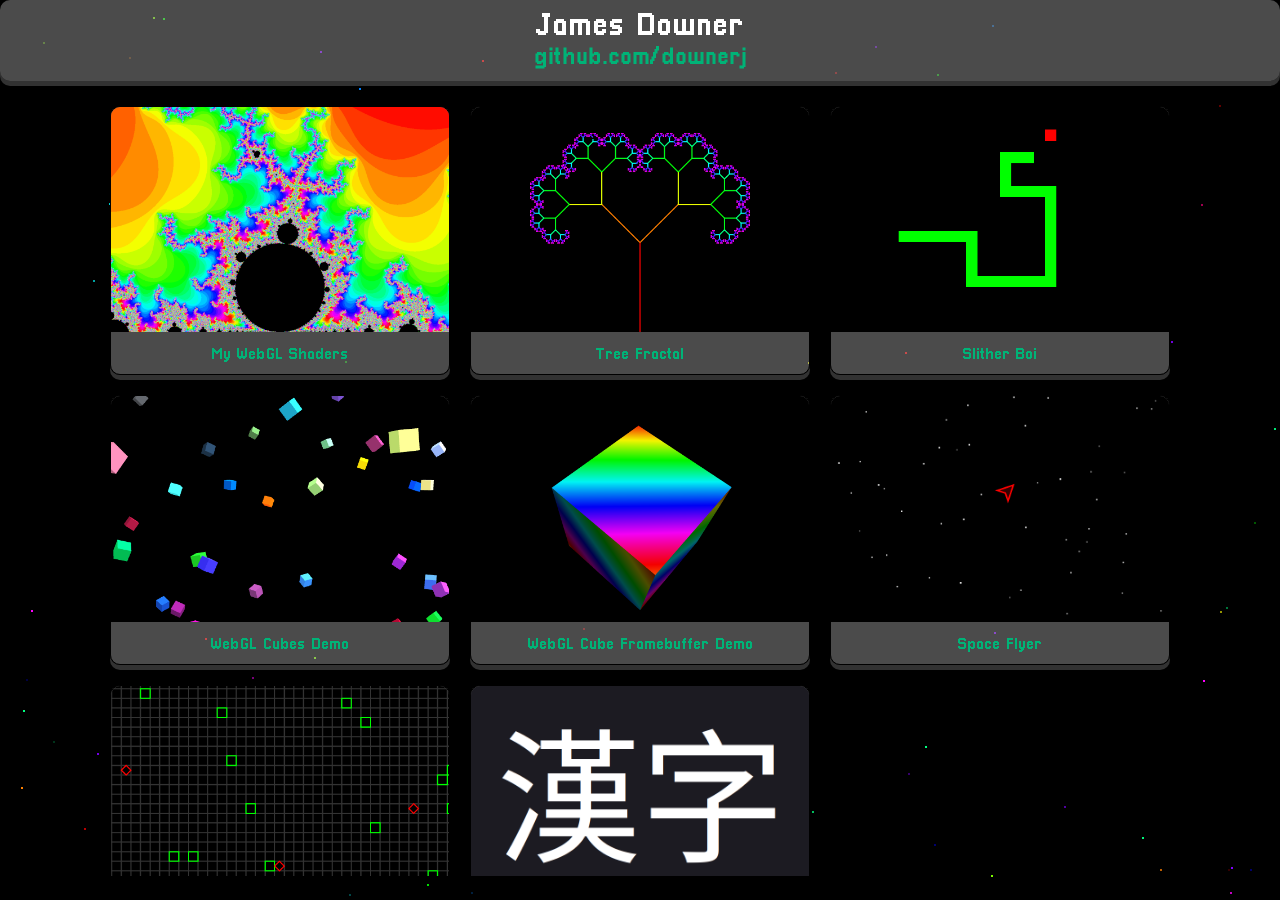
==== index.html @ 6ccbdd6c "Add automata" ====
<!DOCTYPE html>
<html lang="en-US">
  <head>
    <meta charset="utf-8"/>
    <meta name="viewport" content="width=device-width, initial-scale=1.0"/>
    <meta name="theme-color" content="#000000"/>
    <link rel="shortcut icon" href="assets/icons/hyperbolas.png"/>
    <link rel="stylesheet" href="styles.css"/>
    <title>James Downer</title>
    <script src="script.js"></script>
  </head>
  <body>
    <div class="canvas-container">
      <canvas id="cvs"></canvas>
    </div>
    <div class="title-box">
      <h1>James Downer</h1>
      <a href="https://github.com/downerj?tab=repositories" title="James Downer's GitHub">
        <h2>github.com/downerj</h2>
      </a>
    </div>
    <div class="gallery">
      <a href="mandelbrot/" title="My WebGL Shaders">
        <div class="thumbnail">
          <img src="assets/thumbnails/mandelbrot.png" alt="Mandelbrot" width="600" height="400"/>
          <div class="caption">My WebGL Shaders</div>
        </div>
      </a>
      <a href="treefractal/" title="Tree Fractal">
        <div class="thumbnail">
          <img src="assets/thumbnails/treefractal.png" alt="Tree Fractal" width="600" height="400"/>
          <div class="caption">Tree Fractal</div>
        </div>
      </a>
      <a href="slither-boi/" title="Slither Boi">
        <div class="thumbnail">
          <img src="assets/thumbnails/slither-boi.png" alt="Slither Boi" width="600" height="400"/>
          <div class="caption">Slither Boi</div>
        </div>
      </a>
      <a href="multicubes/" title="WebGL Cubes Demo">
        <div class="thumbnail">
          <img src="assets/thumbnails/multicubes.png" alt="WebGL Cubes Demo" width="600" height="400"/>
          <div class="caption">WebGL Cubes Demo</div>
        </div>
      </a>
      <a href="rainbowcube/" title="WebGL Cube Framebuffer Demo">
        <div class="thumbnail">
          <img src="assets/thumbnails/rainbowcube.png" alt="WebGL Cube Framebuffer Demo" width="600" height="400"/>
          <div class="caption">WebGL Cube Framebuffer Demo</div>
        </div>
      </a>
      <a href="space-flyer/" title="Space Flyer">
        <div class="thumbnail">
          <img src="assets/thumbnails/space-flyer.png" alt="Space Flyer" width="600" height="400"/>
          <div class="caption">Space Flyer</div>
        </div>
      </a>
      <a href="automata/" title="Cellular Automata">
        <div class="thumbnail">
          <img src="assets/thumbnails/automata.png" alt="Cellular Automata" width="600" height="400"/>
          <div class="caption">Cellular Automata</div>
        </div>
      </a>
      <a href="kanji/" title="Ky&omacr;iku Kanji">
        <div class="thumbnail">
          <img src="assets/thumbnails/kanji.png" alt="Ky&omacr;iku Kanji" width="600" height="400"/>
          <div class="caption">Ky&omacr;iku Kanji</div>
        </div>
      </a>
    </div>
  </body>
</html>
---- styles.css ----
* {
  box-sizing: border-box;
}

@font-face {
  font-family: 'Pixellari';
  src: url('assets/fonts/Pixellari.ttf');
}

html {
  height: calc(100% - 10px);
}

body {
  height: 100%;
  margin: 0;
  font-family: Pixellari, Tahoma, Verdana, sans-serif;
}

:root {
  --title-height: 100px;
  --highlight-color: #ccffee;
  --lowlight-color: #00b377;
  --caption-padding: 10px;
  --column-count: 3;
}

.canvas-container {
  position: fixed;
  left: 0;
  top: 0;
  width: 100%;
  height: 100%;
  background-color: black;
  z-index: -1;
}

canvas {
  z-index: -1;
}

.title-box .gallery {
  z-index: 1;
}

.title-box {
  padding: 10px;
  text-align: center;
  width: 100%;
  color: white;
  background-color: rgba(150, 150, 150, 50%);
  border-radius: 10px;
  box-shadow: 0 5px rgba(100, 100, 100, 50%);
}

h1, h2, h3, h4, h5, h6 {
  margin: 0;
  font-weight: normal;
}

a, a:visited {
  text-decoration: none;
  color: var(--lowlight-color);
}

a:hover, a:focus, .thumbnail:focus a, .thumbnail:hover a {
  text-decoration: underline;
  color: var(--highlight-color);
}

.gallery {
  padding: 10px 100px;
  width: 100%;
  height: calc(100% - var(--title-height));
  margin-top: 5px;
  overflow-y: auto;
}

.thumbnail {
  float: left;
  margin: 10px;
  width: calc(100%/var(--column-count) - var(--caption-padding)*2);
  background-color: rgba(150, 150, 150, 50%);
  border-radius: 10px;
  box-shadow: 0 5px rgba(100, 100, 100, 50%);
  overflow: hidden;
  border: 1px solid black;
}

a:hover .thumbnail {
  border-color: var(--highlight-color);
}

.thumbnail img {
  width: 100%;
  height: auto;
}

.caption {
  padding: var(--caption-padding);
  text-align: center;
}

@media (max-width: 834px) {
  :root {
    --column-count: 2;
  }
  
  .gallery {
    padding: 15px 35px;
  }
}

@media (max-width: 480px) {
  :root {
    --column-count: 1;
  }
}
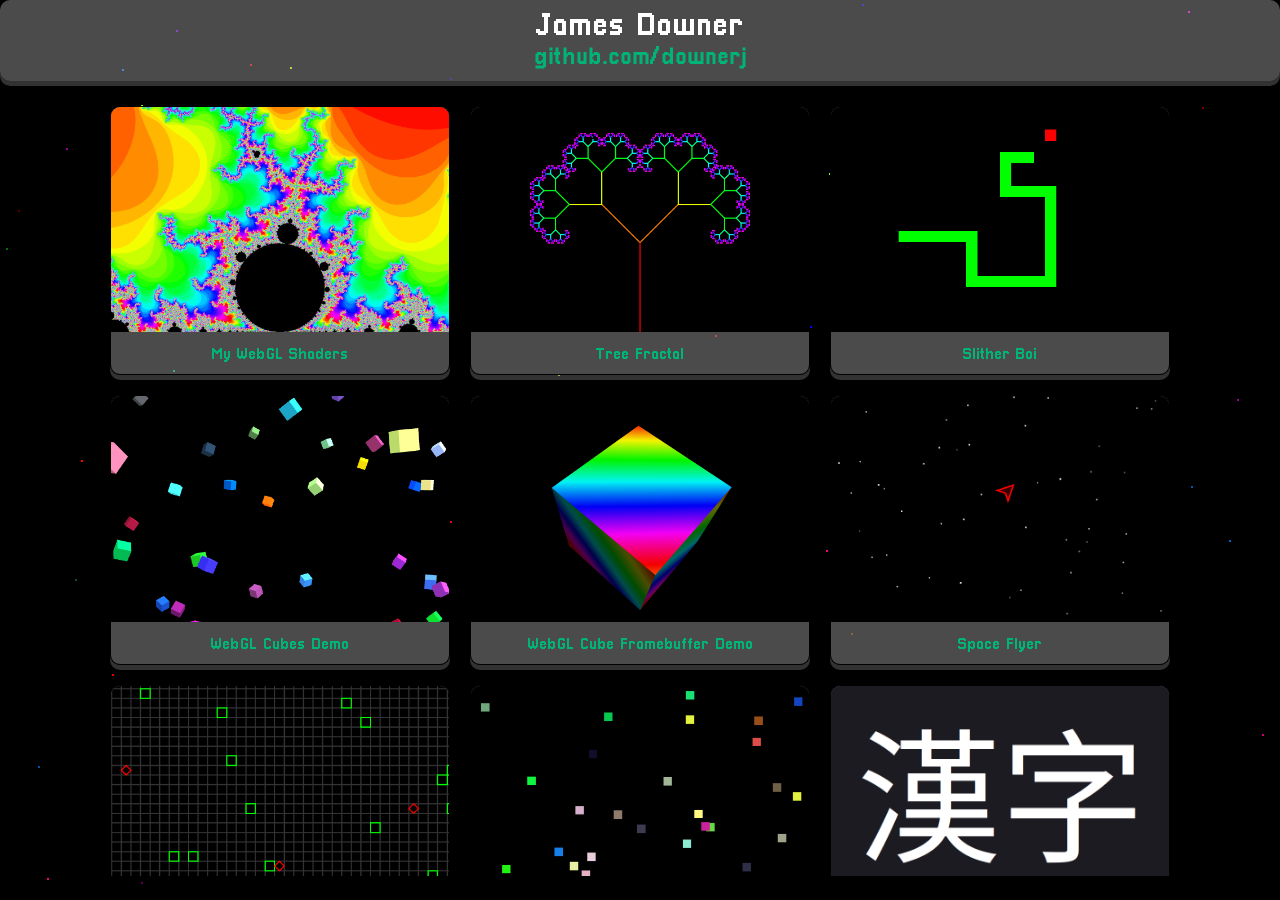
==== commit 734141fb: "Bouncing-squares" ====
--- a/index.html
+++ b/index.html
@@ -62,6 +62,12 @@
           <div class="caption">Cellular Automata</div>
         </div>
       </a>
+      <a href="bouncing-squares/" title="Bouncing Squares">
+        <div class="thumbnail">
+          <img src="assets/thumbnails/bouncing-squares.png" alt="Bouncing Squares" width="600" height="400"/>
+          <div class="caption">Bouncing Squares</div>
+        </div>
+      </a>
       <a href="kanji/" title="Ky&omacr;iku Kanji">
         <div class="thumbnail">
           <img src="assets/thumbnails/kanji.png" alt="Ky&omacr;iku Kanji" width="600" height="400"/>
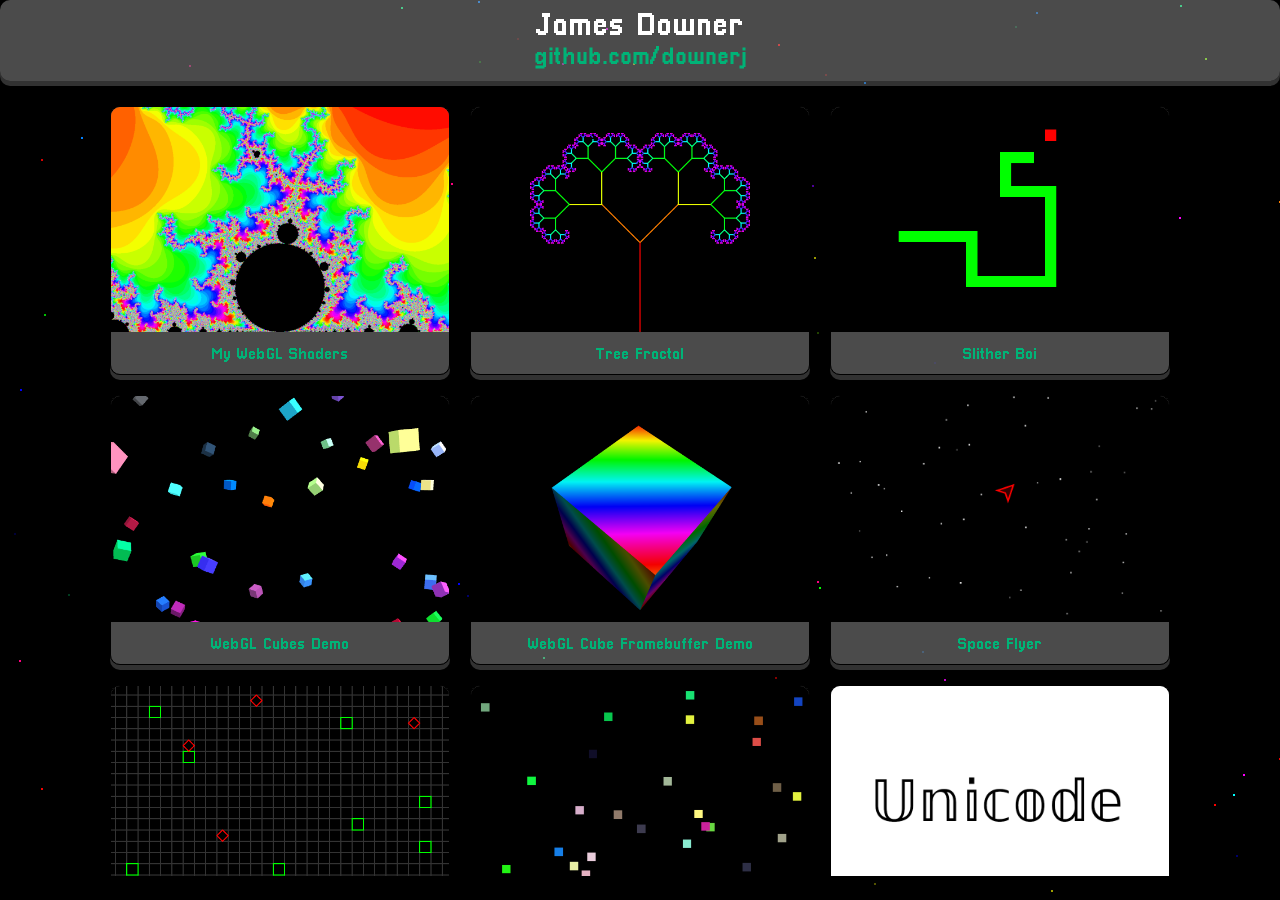
==== commit 4d42b925: "Add text-transformer" ====
--- a/index.html
+++ b/index.html
@@ -68,6 +68,12 @@
           <div class="caption">Bouncing Squares</div>
         </div>
       </a>
+      <a href="text-transformer/" title="Text Transformer">
+        <div class="thumbnail">
+          <img src="assets/thumbnails/text-transformer.png" alt="Text Transformer" width="600" height="400"/>
+          <div class="caption">Text Transformer</div>
+        </div>
+      </a>
       <a href="kanji/" title="Ky&omacr;iku Kanji">
         <div class="thumbnail">
           <img src="assets/thumbnails/kanji.png" alt="Ky&omacr;iku Kanji" width="600" height="400"/>
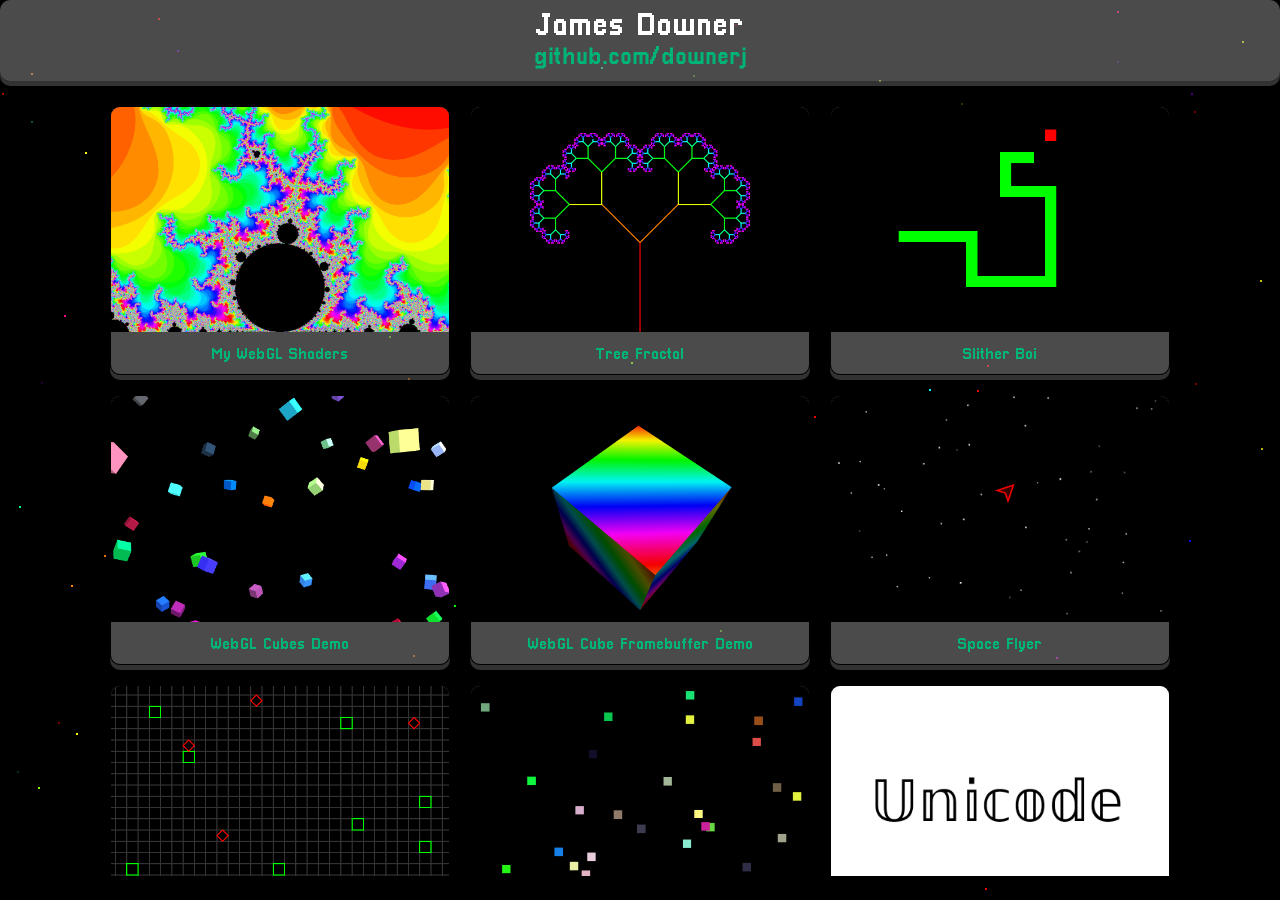
==== commit 0d5aafc9: "Move projects into "demos"" ====
--- a/index.html
+++ b/index.html
@@ -20,61 +20,61 @@
       </a>
     </div>
     <div class="gallery">
-      <a href="mandelbrot/" title="My WebGL Shaders">
+      <a href="demos/mandelbrot/" title="My WebGL Shaders">
         <div class="thumbnail">
           <img src="assets/thumbnails/mandelbrot.png" alt="Mandelbrot" width="600" height="400"/>
           <div class="caption">My WebGL Shaders</div>
         </div>
       </a>
-      <a href="treefractal/" title="Tree Fractal">
+      <a href="demos/treefractal/" title="Tree Fractal">
         <div class="thumbnail">
           <img src="assets/thumbnails/treefractal.png" alt="Tree Fractal" width="600" height="400"/>
           <div class="caption">Tree Fractal</div>
         </div>
       </a>
-      <a href="slither-boi/" title="Slither Boi">
+      <a href="demos/slither-boi/" title="Slither Boi">
         <div class="thumbnail">
           <img src="assets/thumbnails/slither-boi.png" alt="Slither Boi" width="600" height="400"/>
           <div class="caption">Slither Boi</div>
         </div>
       </a>
-      <a href="multicubes/" title="WebGL Cubes Demo">
+      <a href="demos/multicubes/" title="WebGL Cubes Demo">
         <div class="thumbnail">
           <img src="assets/thumbnails/multicubes.png" alt="WebGL Cubes Demo" width="600" height="400"/>
           <div class="caption">WebGL Cubes Demo</div>
         </div>
       </a>
-      <a href="rainbowcube/" title="WebGL Cube Framebuffer Demo">
+      <a href="demos/rainbowcube/" title="WebGL Cube Framebuffer Demo">
         <div class="thumbnail">
           <img src="assets/thumbnails/rainbowcube.png" alt="WebGL Cube Framebuffer Demo" width="600" height="400"/>
           <div class="caption">WebGL Cube Framebuffer Demo</div>
         </div>
       </a>
-      <a href="space-flyer/" title="Space Flyer">
+      <a href="demos/space-flyer/" title="Space Flyer">
         <div class="thumbnail">
           <img src="assets/thumbnails/space-flyer.png" alt="Space Flyer" width="600" height="400"/>
           <div class="caption">Space Flyer</div>
         </div>
       </a>
-      <a href="automata/" title="Cellular Automata">
+      <a href="demos/automata/" title="Cellular Automata">
         <div class="thumbnail">
           <img src="assets/thumbnails/automata.png" alt="Cellular Automata" width="600" height="400"/>
           <div class="caption">Cellular Automata</div>
         </div>
       </a>
-      <a href="bouncing-squares/" title="Bouncing Squares">
+      <a href="demos/bouncing-squares/" title="Bouncing Squares">
         <div class="thumbnail">
           <img src="assets/thumbnails/bouncing-squares.png" alt="Bouncing Squares" width="600" height="400"/>
           <div class="caption">Bouncing Squares</div>
         </div>
       </a>
-      <a href="text-transformer/" title="Text Transformer">
+      <a href="demos/text-transformer/" title="Text Transformer">
         <div class="thumbnail">
           <img src="assets/thumbnails/text-transformer.png" alt="Text Transformer" width="600" height="400"/>
           <div class="caption">Text Transformer</div>
         </div>
       </a>
-      <a href="kanji/" title="Ky&omacr;iku Kanji">
+      <a href="demos/kanji/" title="Ky&omacr;iku Kanji">
         <div class="thumbnail">
           <img src="assets/thumbnails/kanji.png" alt="Ky&omacr;iku Kanji" width="600" height="400"/>
           <div class="caption">Ky&omacr;iku Kanji</div>
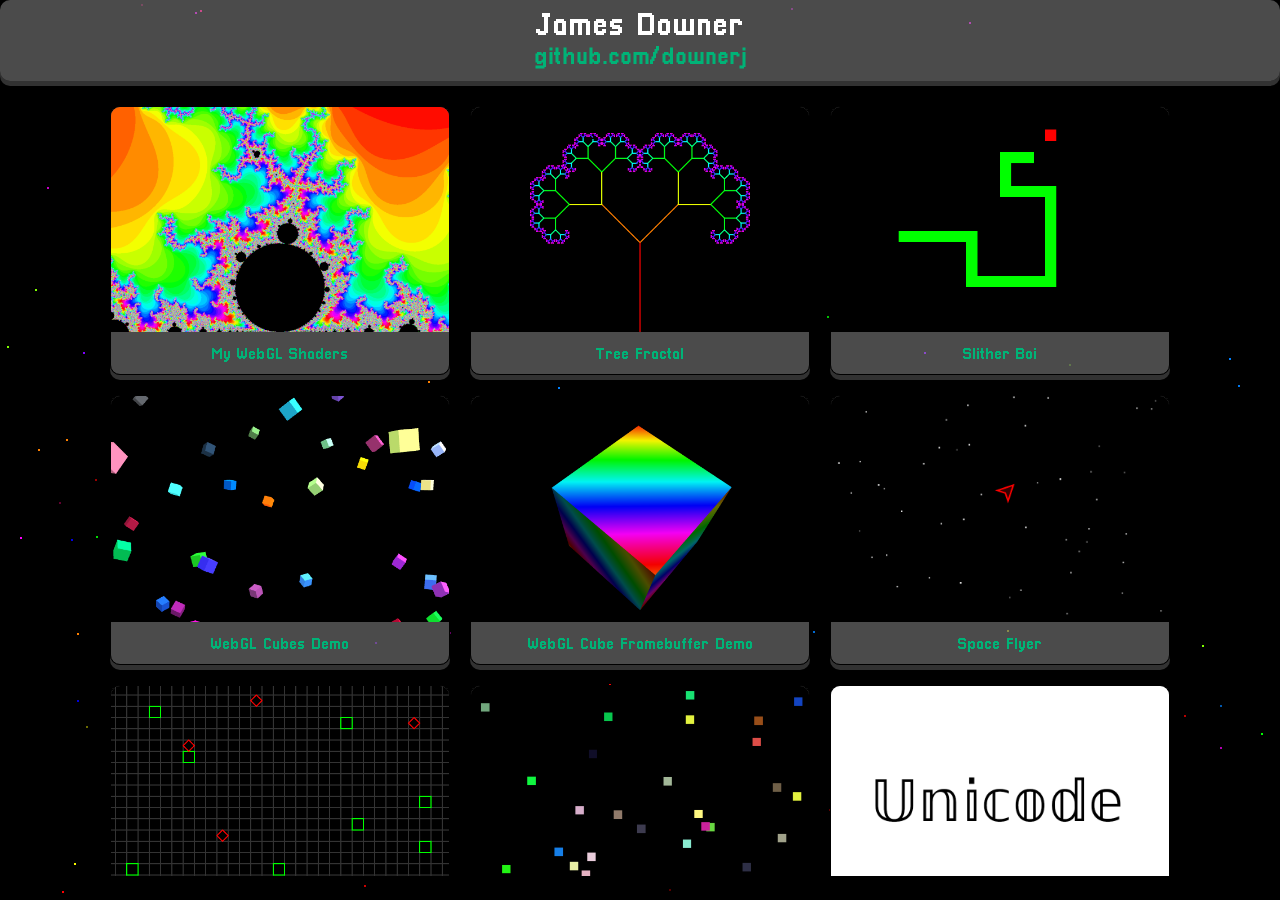
==== commit fcb256ff: "Split JS into modules in src" ====
--- a/index.html
+++ b/index.html
@@ -7,7 +7,9 @@
     <link rel="shortcut icon" href="assets/icons/hyperbolas.png"/>
     <link rel="stylesheet" href="styles.css"/>
     <title>James Downer</title>
-    <script src="script.js"></script>
+    <script src="src/utils.js" type="module"></script>
+    <script src="src/loop.js" type="module"></script>
+    <script src="src/script.js" type="module"></script>
   </head>
   <body>
     <div class="canvas-container">
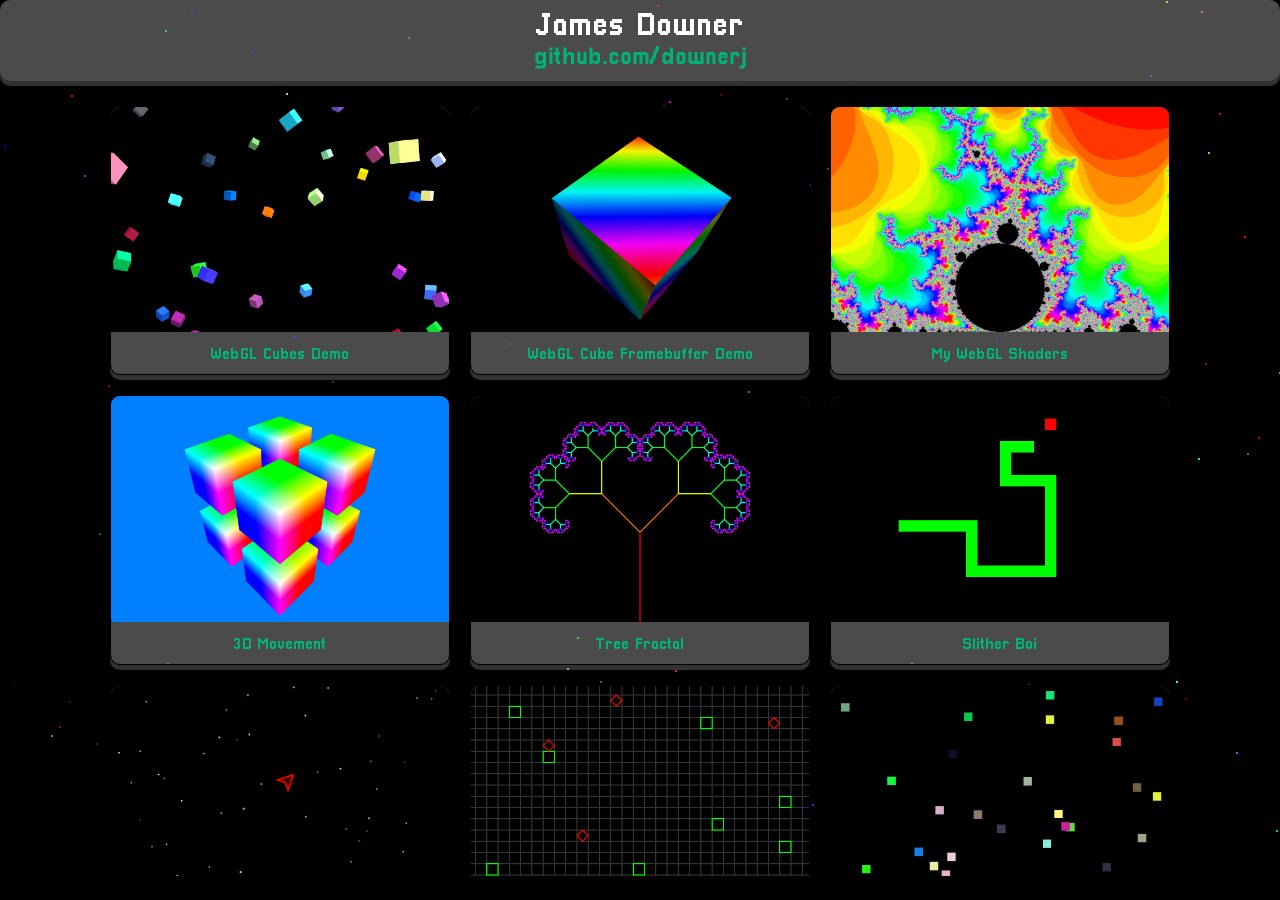
==== commit 6344e12b: "add: 3D movement demo" ====
--- a/index.html
+++ b/index.html
@@ -22,10 +22,28 @@
       </a>
     </div>
     <div class="gallery">
+      <a href="demos/multicubes/" title="WebGL Cubes Demo">
+        <div class="thumbnail">
+          <img src="assets/thumbnails/multicubes.png" alt="WebGL Cubes Demo" width="600" height="400"/>
+          <div class="caption">WebGL Cubes Demo</div>
+        </div>
+      </a>
+      <a href="demos/rainbowcube/" title="WebGL Cube Framebuffer Demo">
+        <div class="thumbnail">
+          <img src="assets/thumbnails/rainbowcube.png" alt="WebGL Cube Framebuffer Demo" width="600" height="400"/>
+          <div class="caption">WebGL Cube Framebuffer Demo</div>
+        </div>
+      </a>
       <a href="demos/mandelbrot/" title="My WebGL Shaders">
         <div class="thumbnail">
           <img src="assets/thumbnails/mandelbrot.png" alt="Mandelbrot" width="600" height="400"/>
           <div class="caption">My WebGL Shaders</div>
+        </div>
+      </a>
+      <a href="demos/movement/" title="3D Movement">
+        <div class="thumbnail">
+          <img src="assets/thumbnails/movement.png" alt="3D Movement" width="600" height="400"/>
+          <div class="caption">3D Movement</div>
         </div>
       </a>
       <a href="demos/treefractal/" title="Tree Fractal">
@@ -38,18 +56,6 @@
         <div class="thumbnail">
           <img src="assets/thumbnails/slither-boi.png" alt="Slither Boi" width="600" height="400"/>
           <div class="caption">Slither Boi</div>
-        </div>
-      </a>
-      <a href="demos/multicubes/" title="WebGL Cubes Demo">
-        <div class="thumbnail">
-          <img src="assets/thumbnails/multicubes.png" alt="WebGL Cubes Demo" width="600" height="400"/>
-          <div class="caption">WebGL Cubes Demo</div>
-        </div>
-      </a>
-      <a href="demos/rainbowcube/" title="WebGL Cube Framebuffer Demo">
-        <div class="thumbnail">
-          <img src="assets/thumbnails/rainbowcube.png" alt="WebGL Cube Framebuffer Demo" width="600" height="400"/>
-          <div class="caption">WebGL Cube Framebuffer Demo</div>
         </div>
       </a>
       <a href="demos/space-flyer/" title="Space Flyer">
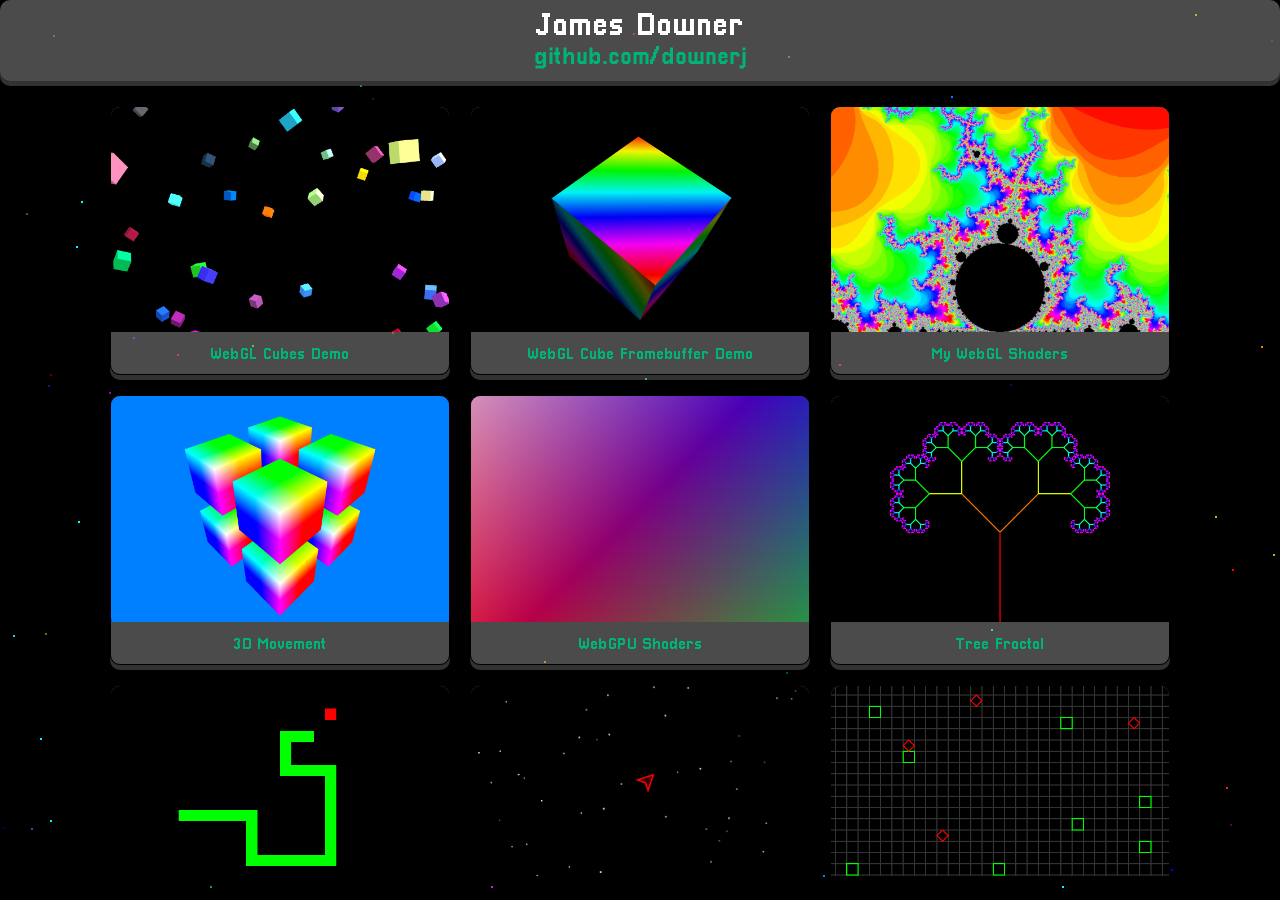
==== commit a8d8f012: "add: webgpu shaders demo" ====
--- a/index.html
+++ b/index.html
@@ -46,6 +46,12 @@
           <div class="caption">3D Movement</div>
         </div>
       </a>
+      <a href="demos/webgpu-shaders/" title="WebGPU Shaders">
+        <div class="thumbnail">
+          <img src="assets/thumbnails/webgpu.png" alt="WebGPU Shaders" width="600" height="400"/>
+          <div class="caption">WebGPU Shaders</div>
+        </div>
+      </a>
       <a href="demos/treefractal/" title="Tree Fractal">
         <div class="thumbnail">
           <img src="assets/thumbnails/treefractal.png" alt="Tree Fractal" width="600" height="400"/>
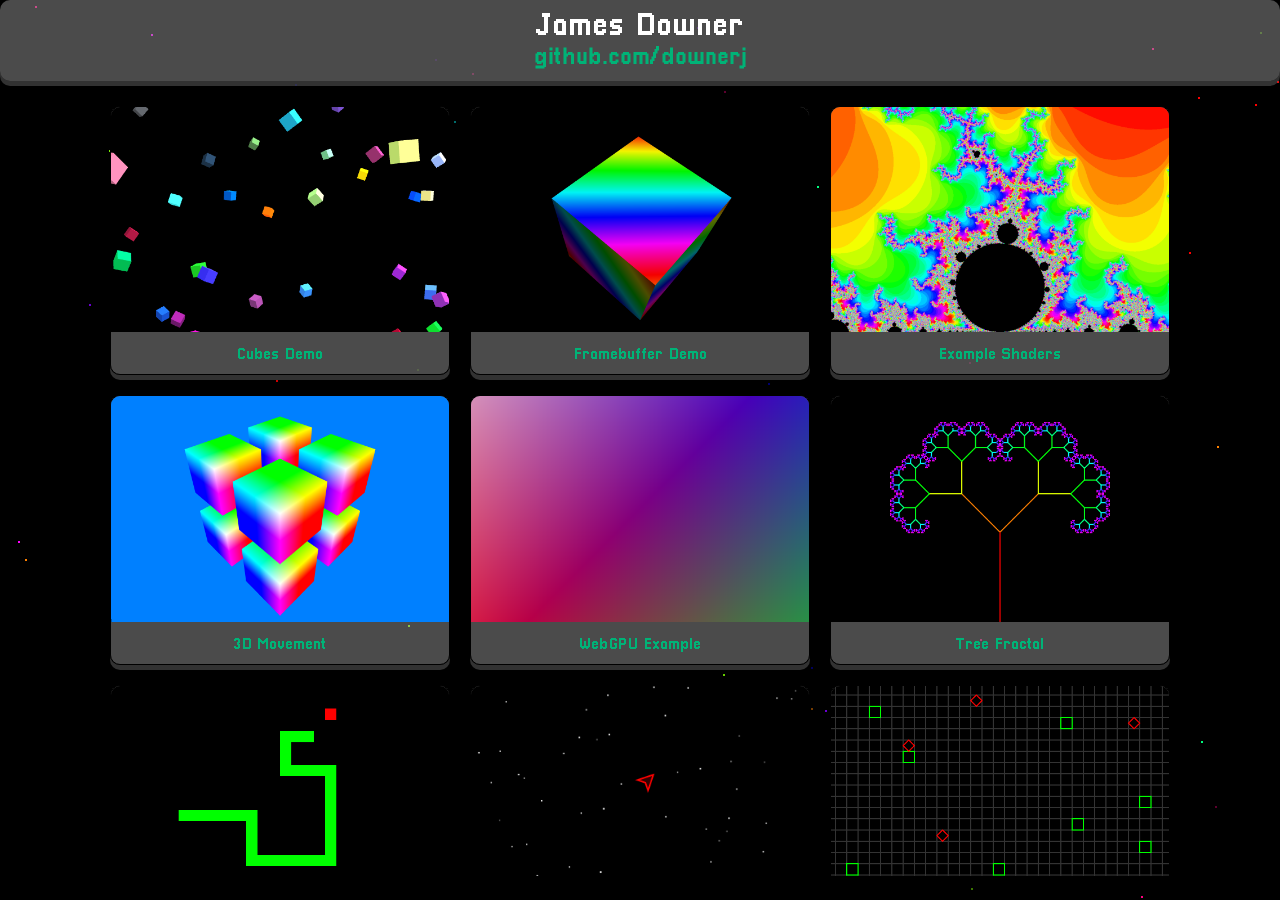
==== commit 0dea63b7: "fix: Captions for 3D demos" ====
--- a/index.html
+++ b/index.html
@@ -22,22 +22,22 @@
       </a>
     </div>
     <div class="gallery">
-      <a href="demos/multicubes/" title="WebGL Cubes Demo">
+      <a href="demos/multicubes/" title="Cubes Demo">
         <div class="thumbnail">
-          <img src="assets/thumbnails/multicubes.png" alt="WebGL Cubes Demo" width="600" height="400"/>
-          <div class="caption">WebGL Cubes Demo</div>
+          <img src="assets/thumbnails/multicubes.png" alt="Cubes Demo" width="600" height="400"/>
+          <div class="caption">Cubes Demo</div>
         </div>
       </a>
-      <a href="demos/rainbowcube/" title="WebGL Cube Framebuffer Demo">
+      <a href="demos/rainbowcube/" title="Framebuffer Demo">
         <div class="thumbnail">
-          <img src="assets/thumbnails/rainbowcube.png" alt="WebGL Cube Framebuffer Demo" width="600" height="400"/>
-          <div class="caption">WebGL Cube Framebuffer Demo</div>
+          <img src="assets/thumbnails/rainbowcube.png" alt="Framebuffer Demo" width="600" height="400"/>
+          <div class="caption">Framebuffer Demo</div>
         </div>
       </a>
-      <a href="demos/mandelbrot/" title="My WebGL Shaders">
+      <a href="demos/mandelbrot/" title="Example Shaders">
         <div class="thumbnail">
-          <img src="assets/thumbnails/mandelbrot.png" alt="Mandelbrot" width="600" height="400"/>
-          <div class="caption">My WebGL Shaders</div>
+          <img src="assets/thumbnails/mandelbrot.png" alt="Example Shaders" width="600" height="400"/>
+          <div class="caption">Example Shaders</div>
         </div>
       </a>
       <a href="demos/movement/" title="3D Movement">
@@ -46,10 +46,10 @@
           <div class="caption">3D Movement</div>
         </div>
       </a>
-      <a href="demos/webgpu-shaders/" title="WebGPU Shaders">
+      <a href="demos/webgpu-shaders/" title="WebGPU Example">
         <div class="thumbnail">
-          <img src="assets/thumbnails/webgpu.png" alt="WebGPU Shaders" width="600" height="400"/>
-          <div class="caption">WebGPU Shaders</div>
+          <img src="assets/thumbnails/webgpu.png" alt="WebGPU Example" width="600" height="400"/>
+          <div class="caption">WebGPU Example</div>
         </div>
       </a>
       <a href="demos/treefractal/" title="Tree Fractal">
